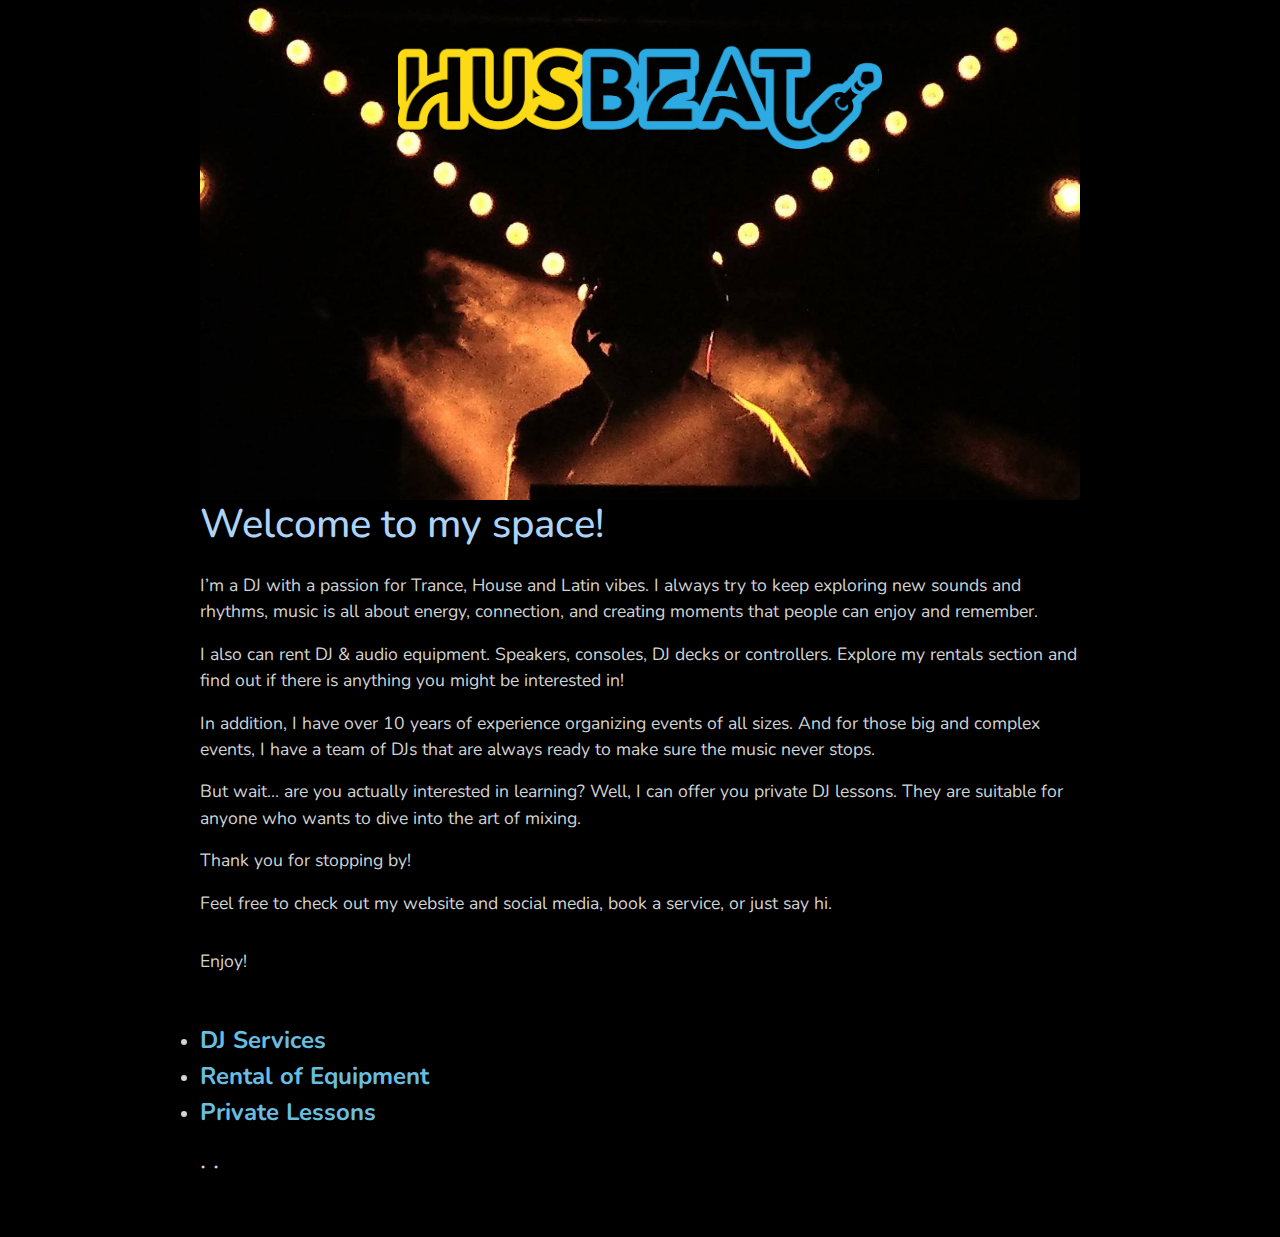
==== index.html @ 0a8b299e "Added the first version of the webpage..." ====
<!DOCTYPE html>
<html lang="en">
  <head>
    <meta http-equiv="Content-Type" content="text/html; charset=UTF-8">
    <meta http-equiv="X-UA-Compatible" content="IE=edge">
    <meta name="viewport" content="width=device-width, initial-scale=1">
    <meta name="description" content="">
    <meta name="author" content="">

    <!-- Bootstrap core CSS -->
    <link href="./static/bootstrap.min.css" rel="stylesheet">

    <!-- Custom styles for this template -->
    <link href="./static/style.css" rel="stylesheet">

    <!-- fontawesome -->
    <link rel="stylesheet" href="https://cdnjs.cloudflare.com/ajax/libs/font-awesome/6.5.2/css/all.min.css" integrity="sha512-SnH5WK+bZxgPHs44uWIX+LLJAJ9/2PkPKZ5QiAj6Ta86w+fsb2TkcmfRyVX3pBnMFcV7oQPJkl9QevSCWr3W6A==" crossorigin="anonymous" referrerpolicy="no-referrer" />

    <link rel="shortcut icon" href="./media/Husbeat_Logo.png">

    <title>Husbeat</title>

  </head>

  <body style="">
    <div class="site-wrapper">
      <div class="site-wrapper-inner">
        <div class="cover-container">
          <div class="inner cover">
            
            <div class="header-background">
              <img src="./media/Husbeat_Logo_tr.png" alt="Husbeat Logo" title="Husbeat Logo" class="img-me img-fluid">
            </div>
                        
            <div class="row">
              
              <h1 class="cover-heading">Welcome to my space!</h1>
                <p></p>
                <p>I’m a DJ with a passion for Trance, House and Latin vibes. I always try to keep exploring new sounds and rhythms, music is all about energy, connection, and creating moments that people can enjoy and remember.
                <p>I also can rent DJ & audio equipment. Speakers, consoles, DJ decks or controllers. Explore my rentals section and find out if there is anything you might be interested in!</p>
                <p>In addition, I have over 10 years of experience organizing events of all sizes. And for those big and complex events, I have a team of DJs that are always ready to make sure the music never stops.</p>
                <p>But wait... are you actually interested in learning? Well, I can offer you private DJ lessons. They are suitable for anyone who wants to dive into the art of mixing.</p>
                <p>Thank you for stopping by!</p>
                <p>Feel free to check out my website and social media, book a service, or just say hi.</p>
                <p></p>
                <p>Enjoy!</p>
                
                </p>
                
                <p></p>
                <ul>
                  <li><a href="/sub_djservices.html">DJ Services</a></li>
                  <li><a href="/sub_rentals.html">Rental of Equipment</a></li>
                  <li><a href="/sub_lessons.html">Private Lessons</a></li>
                </ul>

                <p class="footer links">
                  <a href="https://www.facebook.com/Husbeat" target="_blank" rel="noopener" title="Facebook">
                    <i class="fab fa-facebook" aria-hidden="true"></i>
                  </a>
                  ·
                  <a href="https://www.instagram.com/husbeat/" target="_blank" rel="noopener" title="Instagram">
                    <i class="fab fa-instagram" aria-hidden="true"></i>
                  </a>
                  ·
                  <a href="https://www.tiktok.com/@husbeat" target="_blank" rel="noopener" title="TikTok">
                    <i class="fab fa-tiktok" aria-hidden="true"></i>
                  </a>
                  
                </p>
                
            </div>
            
          </div>

        </div>
      </div>
    </div>


</body></html>
---- static/style.css ----
/*
 * Globals
 */

@import url('https://fonts.googleapis.com/css2?family=Nunito&display=swap');

/* Links */
a,
a:focus,
a:hover {
  color: #69bee0;
}

a:hover {
  color: #498299;
  text-decoration: none;
}

.hidden {
  display: none;
}

/*
 * Base structure
 */

html,
body {
  height: 100%;
  background: #000000;
  font-family: 'Nunito', sans-serif;
}
body {
  color: #d3d3d3;
  text-align: left;
  font-size: 110%;
}

/* Extra markup and styles for table-esque vertical and horizontal centering */
.site-wrapper {
  display: table;
  width: 100%;
  height: 100%; /* For at least Firefox */
  min-height: 100%;
}
.site-wrapper-inner {
  display: table-cell;
  vertical-align: top;
}
.cover-container {
  margin-left: auto;
  margin-right: auto;
  margin-bottom: 2em;
}

/* Padding for spacing */
.inner {
  padding: 30px;
}

.inner small {
  color: #D1F6FF;
}

/*
 * Cover
 */

.cover {
  padding: 0 20px;
}

/*
 * Add some style, sven says.
 */

h1 {
  color: #add3fa; /* 3b7cbd */
}

code {
  font-size: 100%;
  color: #c35b7d;
}

.links {
  font-size: 150%;
}


.links a,
.links a:focus {
  color: #69bee0;
}

.links a:hover {
  color: #498299;
  text-decoration: none;
}


/*
 * Affix and center
 */
 
 /* Background image only on the top */
.header-background {
    background: url('../media/Background.jpg') no-repeat center top;
    background-size: cover;
    width: 100%;
    height: 500px; /* Adjust height as needed */
    display: flex;
    align-items: flex-start; /* Push logo to the bottom */
    justify-content: center;
    padding-top: 40px; /* Adds spacing from the top */
}

/* Center the logo */
.img-me {
    display: block;
    margin: 0 auto; /* Centers horizontally */
    max-width: 55%; /* Ensures responsiveness */
    height: auto;
} 

ul li a {
    font-size: 24px; /* Adjust to your desired size */
    font-weight: bold; /* Makes the text bold */
    text-decoration: none; /* Optional: remove the underline */
}

ul li a:hover {
    color: #007bff; /* Optional: change text color on hover */
}


@media (min-width: 768px) {
  /* Start the vertical centering */
  .site-wrapper-inner {
    vertical-align: middle;
  }
  /* Handle the widths */
  .cover-container {
    width: 100%; /* Must be percentage or pixels for horizontal alignment */
  }
}

@media (min-width: 992px) {
  .cover-container {
    width: 920px;
  }
}


@media(max-width: 768px) {
  h1, p {
    text-align: center;
  }
  .links {
    margin-top: 2em;
    font-size: 1.5em;
    text-align: center;
  }
}

/* Portfolio page */
body.subpage h1 {
  margin-top: 10rem;
}

body.subpage h2 {
  margin-top: 5rem;
  color: #aec8ff;
  font-size: 1.6rem;
}

body.subpage dl {
  margin-top: 3rem;
}

body.subpage dl p {
  margin-bottom: 1rem;
}

body.subpage dd {
  margin-bottom: 2rem;
}

body.subpage dt {
  font-family: 'Roboto Mono', monospace;
}

body.subpage a.calltoaction,  body.subpage a.calltoaction:focus {
  color: #4ad1a4;
  display: block;
}

body.subpage a.calltoaction:hover {
  color: #30886b;
  text-decoration: none;
}

@media (max-width: 768px) {
  h1, p {
    text-align: left;
  }
}
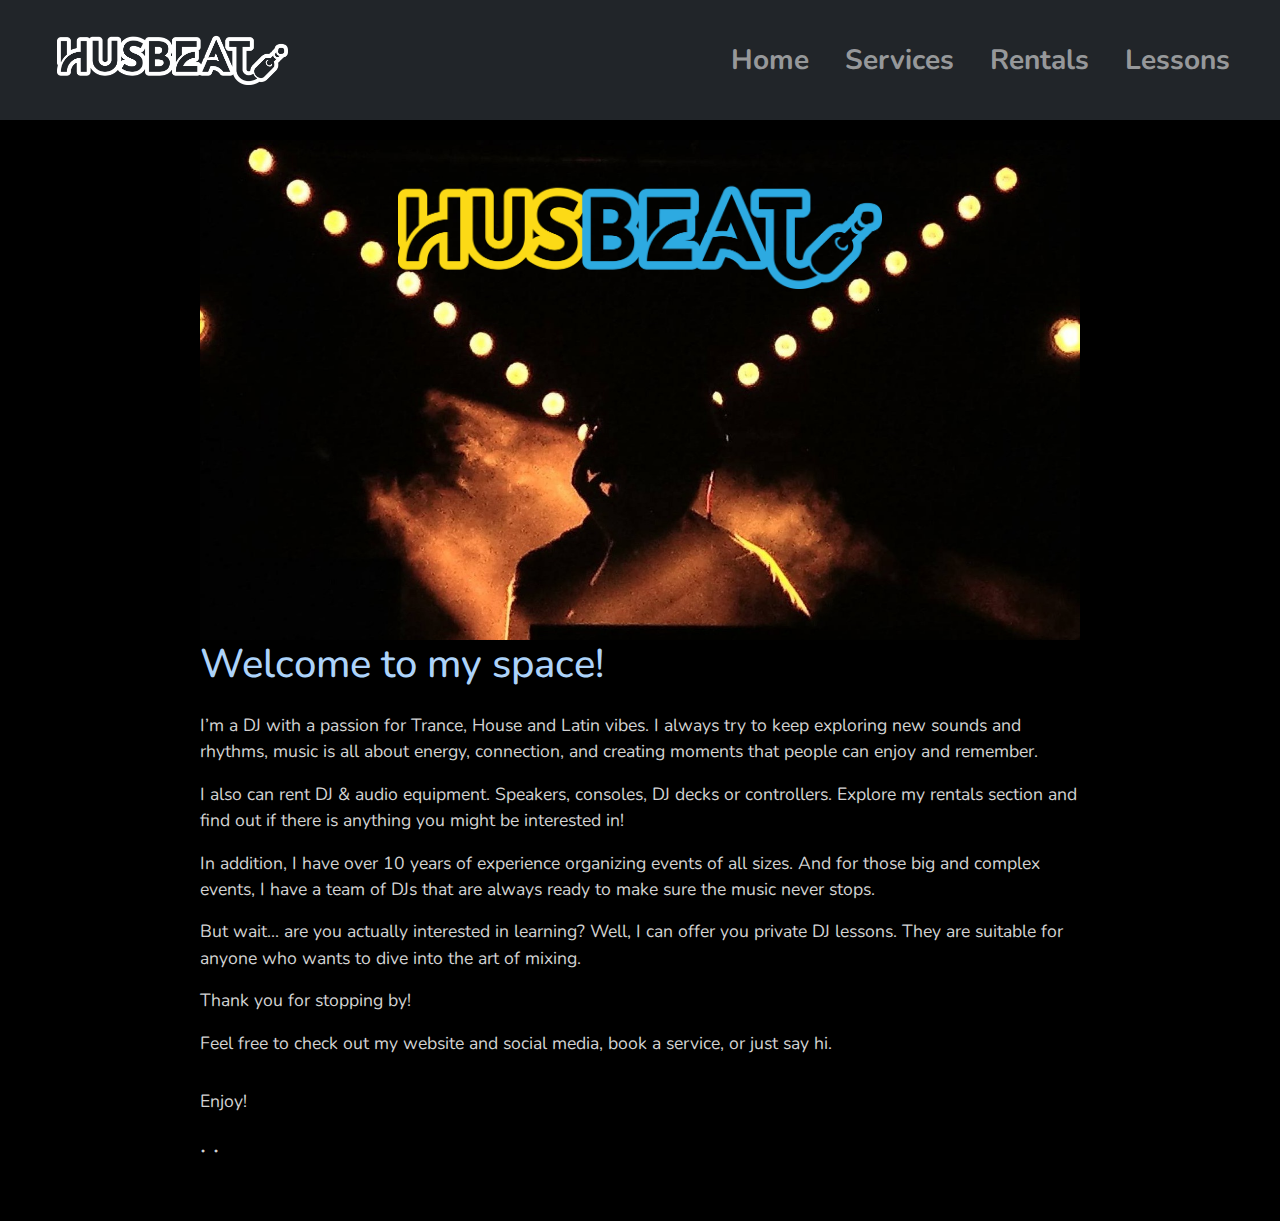
==== commit c292908f: "Adjustments to all pages, and generic top header..." ====
--- a/index.html
+++ b/index.html
@@ -1,6 +1,6 @@
 <!DOCTYPE html>
 <html lang="en">
-  <head>
+<head>
     <meta http-equiv="Content-Type" content="text/html; charset=UTF-8">
     <meta http-equiv="X-UA-Compatible" content="IE=edge">
     <meta name="viewport" content="width=device-width, initial-scale=1">
@@ -16,66 +16,70 @@
     <!-- fontawesome -->
     <link rel="stylesheet" href="https://cdnjs.cloudflare.com/ajax/libs/font-awesome/6.5.2/css/all.min.css" integrity="sha512-SnH5WK+bZxgPHs44uWIX+LLJAJ9/2PkPKZ5QiAj6Ta86w+fsb2TkcmfRyVX3pBnMFcV7oQPJkl9QevSCWr3W6A==" crossorigin="anonymous" referrerpolicy="no-referrer" />
 
-    <link rel="shortcut icon" href="./media/Husbeat_Logo.png">
+    <link rel="shortcut icon" href="./media/HusbeatHead.png">
 
     <title>Husbeat</title>
 
-  </head>
+</head>
 
-  <body style="">
+<body style="">
     <div class="site-wrapper">
-      <div class="site-wrapper-inner">
-        <div class="cover-container">
-          <div class="inner cover">
-            
-            <div class="header-background">
-              <img src="./media/Husbeat_Logo_tr.png" alt="Husbeat Logo" title="Husbeat Logo" class="img-me img-fluid">
+        <div class="site-wrapper-inner">
+            <div class="cover-container">
+                <div class="inner cover">
+
+                    <div id="header-placeholder"></div>
+                    <script>
+                        fetch('/components/header.html')
+                            .then(response => response.text())
+                            .then(data => {
+                                document.getElementById('header-placeholder').innerHTML = data;
+                            })
+                            .catch(error => console.error('Error loading header:', error));
+                    </script>
+
+                    <!-- Spacer div -->
+                    <div style="height: 80px;"></div>
+
+                    <div class="header-background">
+                        <img src="./media/Husbeat_Logo_tr.png" alt="Husbeat Logo" title="Husbeat Logo" class="img-me img-fluid">
+                    </div>
+
+                    <div class="row">
+
+                        <h1 class="cover-heading">Welcome to my space!</h1>
+                        <p></p>
+                        <p>I’m a DJ with a passion for Trance, House and Latin vibes. I always try to keep exploring new sounds and rhythms, music is all about energy, connection, and creating moments that people can enjoy and remember.
+                        <p>I also can rent DJ & audio equipment. Speakers, consoles, DJ decks or controllers. Explore my rentals section and find out if there is anything you might be interested in!</p>
+                        <p>In addition, I have over 10 years of experience organizing events of all sizes. And for those big and complex events, I have a team of DJs that are always ready to make sure the music never stops.</p>
+                        <p>But wait... are you actually interested in learning? Well, I can offer you private DJ lessons. They are suitable for anyone who wants to dive into the art of mixing.</p>
+                        <p>Thank you for stopping by!</p>
+                        <p>Feel free to check out my website and social media, book a service, or just say hi.</p>
+                        <p></p>
+                        <p>Enjoy!</p>
+
+                        <p class="footer links">
+                            <a href="https://www.facebook.com/Husbeat" target="_blank" rel="noopener" title="Facebook">
+                                <i class="fab fa-facebook" aria-hidden="true"></i>
+                            </a>
+                            ·
+                            <a href="https://www.instagram.com/husbeat/" target="_blank" rel="noopener" title="Instagram">
+                                <i class="fab fa-instagram" aria-hidden="true"></i>
+                            </a>
+                            ·
+                            <a href="https://www.tiktok.com/@husbeat" target="_blank" rel="noopener" title="TikTok">
+                                <i class="fab fa-tiktok" aria-hidden="true"></i>
+                            </a>
+                        </p>
+
+                    </div>
+
+                </div>
+
             </div>
-                        
-            <div class="row">
-              
-              <h1 class="cover-heading">Welcome to my space!</h1>
-                <p></p>
-                <p>I’m a DJ with a passion for Trance, House and Latin vibes. I always try to keep exploring new sounds and rhythms, music is all about energy, connection, and creating moments that people can enjoy and remember.
-                <p>I also can rent DJ & audio equipment. Speakers, consoles, DJ decks or controllers. Explore my rentals section and find out if there is anything you might be interested in!</p>
-                <p>In addition, I have over 10 years of experience organizing events of all sizes. And for those big and complex events, I have a team of DJs that are always ready to make sure the music never stops.</p>
-                <p>But wait... are you actually interested in learning? Well, I can offer you private DJ lessons. They are suitable for anyone who wants to dive into the art of mixing.</p>
-                <p>Thank you for stopping by!</p>
-                <p>Feel free to check out my website and social media, book a service, or just say hi.</p>
-                <p></p>
-                <p>Enjoy!</p>
-                
-                </p>
-                
-                <p></p>
-                <ul>
-                  <li><a href="/sub_djservices.html">DJ Services</a></li>
-                  <li><a href="/sub_rentals.html">Rental of Equipment</a></li>
-                  <li><a href="/sub_lessons.html">Private Lessons</a></li>
-                </ul>
-
-                <p class="footer links">
-                  <a href="https://www.facebook.com/Husbeat" target="_blank" rel="noopener" title="Facebook">
-                    <i class="fab fa-facebook" aria-hidden="true"></i>
-                  </a>
-                  ·
-                  <a href="https://www.instagram.com/husbeat/" target="_blank" rel="noopener" title="Instagram">
-                    <i class="fab fa-instagram" aria-hidden="true"></i>
-                  </a>
-                  ·
-                  <a href="https://www.tiktok.com/@husbeat" target="_blank" rel="noopener" title="TikTok">
-                    <i class="fab fa-tiktok" aria-hidden="true"></i>
-                  </a>
-                  
-                </p>
-                
-            </div>
-            
-          </div>
-
         </div>
-      </div>
     </div>
 
 
-</body></html>
+</body>
+</html>
--- a/static/style.css
+++ b/static/style.css
@@ -8,16 +8,16 @@
 a,
 a:focus,
 a:hover {
-  color: #69bee0;
-}
-
-a:hover {
-  color: #498299;
-  text-decoration: none;
-}
+    color: #69bee0;
+}
+
+    a:hover {
+        color: #498299;
+        text-decoration: none;
+    }
 
 .hidden {
-  display: none;
+    display: none;
 }
 
 /*
@@ -26,48 +26,51 @@
 
 html,
 body {
-  height: 100%;
-  background: #000000;
-  font-family: 'Nunito', sans-serif;
-}
+    height: 100%;
+    background: #000000;
+    font-family: 'Nunito', sans-serif;
+}
+
 body {
-  color: #d3d3d3;
-  text-align: left;
-  font-size: 110%;
+    color: #d3d3d3;
+    text-align: left;
+    font-size: 110%;
 }
 
 /* Extra markup and styles for table-esque vertical and horizontal centering */
 .site-wrapper {
-  display: table;
-  width: 100%;
-  height: 100%; /* For at least Firefox */
-  min-height: 100%;
-}
+    display: table;
+    width: 100%;
+    height: 100%; /* For at least Firefox */
+    min-height: 100%;
+}
+
 .site-wrapper-inner {
-  display: table-cell;
-  vertical-align: top;
-}
+    display: table-cell;
+    vertical-align: top;
+}
+
 .cover-container {
-  margin-left: auto;
-  margin-right: auto;
-  margin-bottom: 2em;
+    margin-left: auto;
+    margin-right: auto;
+    margin-bottom: 2em;
 }
 
 /* Padding for spacing */
 .inner {
-  padding: 30px;
-}
-
-.inner small {
-  color: #D1F6FF;
-}
+    padding: 10px;
+}
+
+    .inner small {
+        color: #D1F6FF;
+    }
 
 /*
  * Cover
  */
 
 .cover {
-  padding: 0 20px;
+    padding: 0 20px;
 }
 
 /*
@@ -75,35 +78,42 @@
  */
 
 h1 {
-  color: #add3fa; /* 3b7cbd */
+    color: #add3fa; /* 3b7cbd */
 }
 
 code {
-  font-size: 100%;
-  color: #c35b7d;
+    font-size: 100%;
+    color: #c35b7d;
 }
 
 .links {
-  font-size: 150%;
-}
-
-
-.links a,
-.links a:focus {
-  color: #69bee0;
-}
-
-.links a:hover {
-  color: #498299;
-  text-decoration: none;
-}
+    font-size: 150%;
+}
+
+
+    .links a,
+    .links a:focus {
+        color: #69bee0;
+    }
+
+        .links a:hover {
+            color: #498299;
+            text-decoration: none;
+        }
 
 
 /*
  * Affix and center
  */
- 
- /* Background image only on the top */
+
+
+/* Ensures the modal image fits well */
+.modal-body img {
+    max-width: 100%;
+    height: auto;
+}
+
+/* Background image only on the top */
 .header-background {
     background: url('../media/Background.jpg') no-repeat center top;
     background-size: cover;
@@ -121,7 +131,7 @@
     margin: 0 auto; /* Centers horizontally */
     max-width: 55%; /* Ensures responsiveness */
     height: auto;
-} 
+}
 
 ul li a {
     font-size: 24px; /* Adjust to your desired size */
@@ -129,79 +139,231 @@
     text-decoration: none; /* Optional: remove the underline */
 }
 
-ul li a:hover {
-    color: #007bff; /* Optional: change text color on hover */
-}
+    ul li a:hover {
+        color: #007bff; /* Optional: change text color on hover */
+    }
+
+.stylish-image {
+    border: 5px solid #001BFF; /* Blue border */
+    border-radius: 20px; /* Rounded corners */
+    height: auto; /* Maintain aspect ratio */
+    transition: transform 0.3s; /* Smooth scale effect */
+}
+
+    .stylish-image:hover {
+        transform: scale(1.05); /* Scale up on hover */
+    }
+
+.stylish-image-click {
+    cursor: pointer;
+}
+
+/* Header styles */
+.menu-header {
+    display: flex;
+    justify-content: space-between;
+    align-items: center;
+    padding: 30px 20px;
+    background-color: #606060; /* Dark background color */
+    margin: 0 auto;
+    max-width: 1000px;
+}
+
+    .menu-header img {
+        height: 70px; /* Adjust the height of the image */
+    }
+
+.menu-menu {
+    list-style-type: none;
+    display: flex;
+    gap: 50px;
+}
+
+    .menu-menu li {
+        margin: 0;
+    }
+
+    .menu-menu a {
+        text-decoration: none;
+        color: #f8f9fa;
+        font-weight: bold;
+        font-size: 32px; /* Adjust the size as needed */
+    }
+
+        .menu-menu a:hover {
+            color: #007bff; /* Hover effect */
+        }
+
+/* Styling for the top index */
+.index_rent {
+    display: flex;
+    justify-content: space-around;
+    list-style: none;
+    padding: 10px;
+    background: #222;
+    color: white;
+}
+
+/* Styling for category blocks */
+.category_rent {
+    text-align: center;
+    border-right: 1px solid grey; /* Add a line between categories */
+    padding-right: 20px; /* Adds some space after the category before the line */
+}
+
+    .category_rent:last-child {
+        border-right: none; /* Remove the line for the last category */
+    }
+
+    .category_rent ul {
+        padding: 0;
+        margin: 10px 0 0 0; /* Add space between category and sub-items */
+    }
+
+    .category_rent li {
+        text-align: left; /* Align the sub-item text to the left */
+    }
+
+/* Styling for links */
+.index_rent a {
+    color: white;
+    text-decoration: none;
+    font-weight: bold;
+    display: block;
+    padding: 5px;
+}
+
+    .index_rent a:hover {
+        text-decoration: underline;
+    }
+
+
+
+
+
+
+
+
+
+
+
+
+.navbar {
+    min-height: 120px; /* Adjust to your preferred height */
+    padding: 15px 20px; /* Maintain spacing */
+}
+
+    .navbar a {
+        font-size: 28px;
+        font-weight: bold; /* Optional, makes text more readable */
+        padding: 10px 15px; /* Adds spacing inside the links */
+        margin: 0 10px; /* Adds spacing between menu items */
+    }
+
+.navbar-brand img {
+    height: 50px; /* Ensures logo stays same size */
+}
+
+@media (max-width: 991px) {
+    .navbar {
+        padding: 10px; /* Slightly smaller padding on mobile */
+    }
+
+    .navbar-brand img {
+        height: 40px; /* Smaller logo for mobile */
+    }
+}
+
+
+
+
+
+
+
+
+
+
+
+
+
+
+
+
+
+
+
+
 
 
 @media (min-width: 768px) {
-  /* Start the vertical centering */
-  .site-wrapper-inner {
-    vertical-align: middle;
-  }
-  /* Handle the widths */
-  .cover-container {
-    width: 100%; /* Must be percentage or pixels for horizontal alignment */
-  }
+    /* Start the vertical centering */
+    .site-wrapper-inner {
+        vertical-align: middle;
+    }
+    /* Handle the widths */
+    .cover-container {
+        width: 100%; /* Must be percentage or pixels for horizontal alignment */
+    }
 }
 
 @media (min-width: 992px) {
-  .cover-container {
-    width: 920px;
-  }
-}
-
+    .cover-container {
+        width: 920px;
+    }
+}
 
 @media(max-width: 768px) {
-  h1, p {
-    text-align: center;
-  }
-  .links {
-    margin-top: 2em;
-    font-size: 1.5em;
-    text-align: center;
-  }
-}
+    h1, p {
+        text-align: center;
+    }
+
+    .links {
+        margin-top: 2em;
+        font-size: 1.5em;
+        text-align: center;
+    }
+}
+
 
 /* Portfolio page */
 body.subpage h1 {
-  margin-top: 10rem;
+    margin-top: 10rem;
 }
 
 body.subpage h2 {
-  margin-top: 5rem;
-  color: #aec8ff;
-  font-size: 1.6rem;
+    margin-top: 5rem;
+    color: #aec8ff;
+    font-size: 1.6rem;
 }
 
 body.subpage dl {
-  margin-top: 3rem;
-}
-
-body.subpage dl p {
-  margin-bottom: 1rem;
-}
+    margin-top: 3rem;
+}
+
+    body.subpage dl p {
+        margin-bottom: 1rem;
+    }
 
 body.subpage dd {
-  margin-bottom: 2rem;
+    margin-bottom: 2rem;
 }
 
 body.subpage dt {
-  font-family: 'Roboto Mono', monospace;
-}
-
-body.subpage a.calltoaction,  body.subpage a.calltoaction:focus {
-  color: #4ad1a4;
-  display: block;
-}
-
-body.subpage a.calltoaction:hover {
-  color: #30886b;
-  text-decoration: none;
-}
+    font-family: 'Roboto Mono', monospace;
+}
+
+body.subpage a.calltoaction, body.subpage a.calltoaction:focus {
+    color: #4ad1a4;
+    display: block;
+}
+
+    body.subpage a.calltoaction:hover {
+        color: #30886b;
+        text-decoration: none;
+    }
 
 @media (max-width: 768px) {
-  h1, p {
-    text-align: left;
-  }
-}
+    h1, p {
+        text-align: left;
+    }
+}
